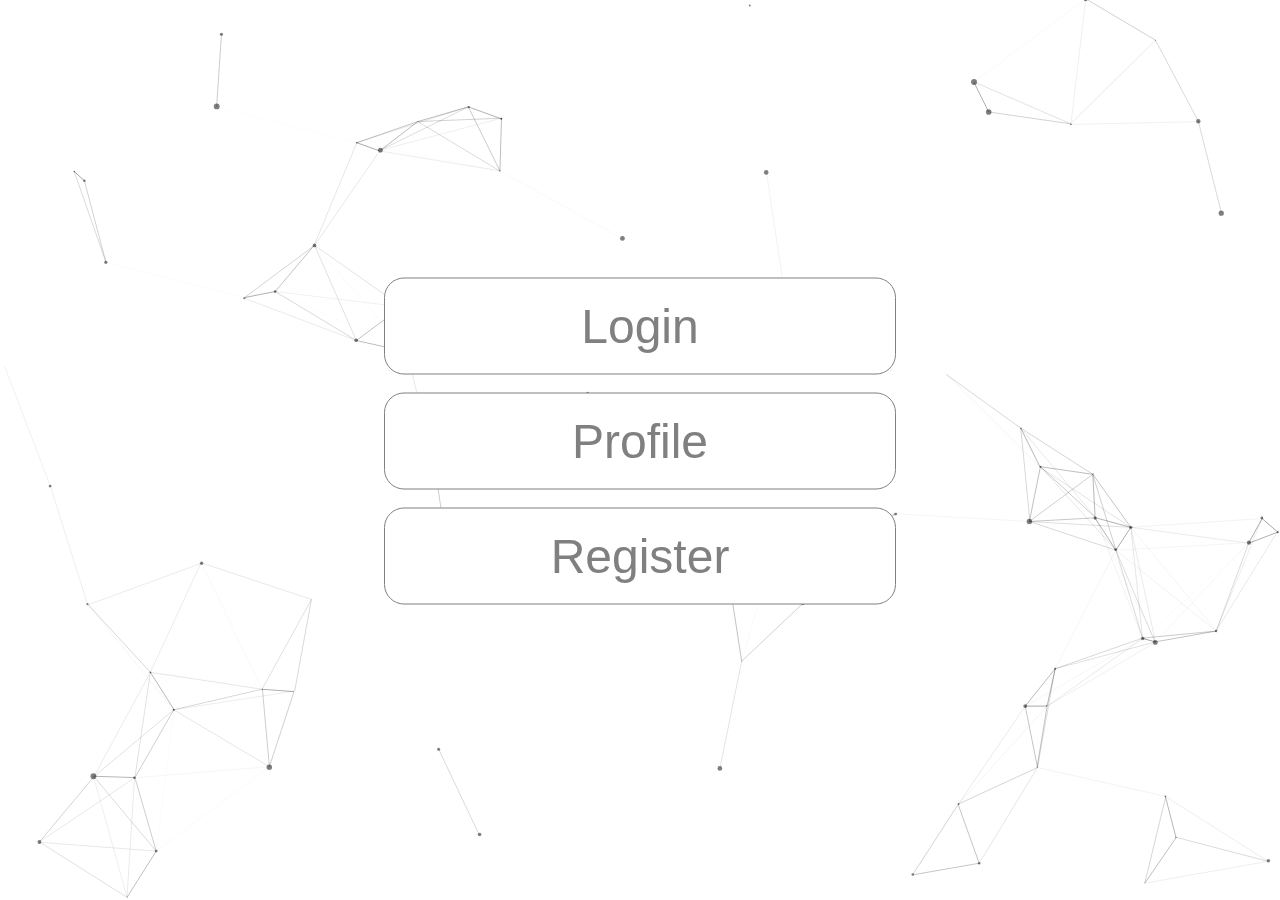
==== index.html @ 8c09290f "Directory changes" ====
<!DOCTYPE html>
<html lang="en">
<head>
    <meta charset="UTF-8">
    <meta http-equiv="X-UA-Compatible" content="IE=edge">
    <meta name="viewport" content="width=device-width, initial-scale=1.0">
    <title>Home</title>
    <script src="/static/js/particles.min.js"></script>
    <style>
        .menu {
            display: flex;
            flex-direction: column;
            justify-content: center;
            align-items: center;
            width: 40%;
            position: absolute;
            top: 50%;
            left: 50%;
            transform: translate(-50%, -50%);
        }
        .menu button {
            font-family: 'Roboto', sans-serif;            
            font-size: 3rem;
            padding: 20px;
            min-width: 100%;    
            border-radius: 20px;
            border: 1px solid grey;    
            color: grey;
            display: block;
            margin: 0 auto;
            background: #fff;
            transition: all 0.3s ease-in-out;
        }
        .menu button:hover {
            background: purple;
            border: 1px solid transparent;
            color: #fff;
        }
    </style>
    <style>
        #particles-js canvas {
            display: block;
            transform: scale(1);
            opacity: 1;
            transition: opacity .8s ease, transform 1.4s ease
        }

        #particles-js {
            width: 100%;
            height: 100%;
            position: fixed;
            z-index: -10;
            top: 0;
            left: 0
        }
    </style>
</head>
<body>
    <div id="particles-js"></div>
    <div class="menu">
        <button onclick="window.open('/login','_blank')">Login</button><br>
        <button onclick="window.open('/profile','_blank')">Profile</button><br>
        <button onclick="window.open('/register','_blank')">Register</button><br>
    </div>
    <script>
        particlesJS.load('particles-js', '/static/js/particlesjs-config.json', function() {
        console.log('callback - particles.js config loaded');
        });   
    </script>
</body>
</html>
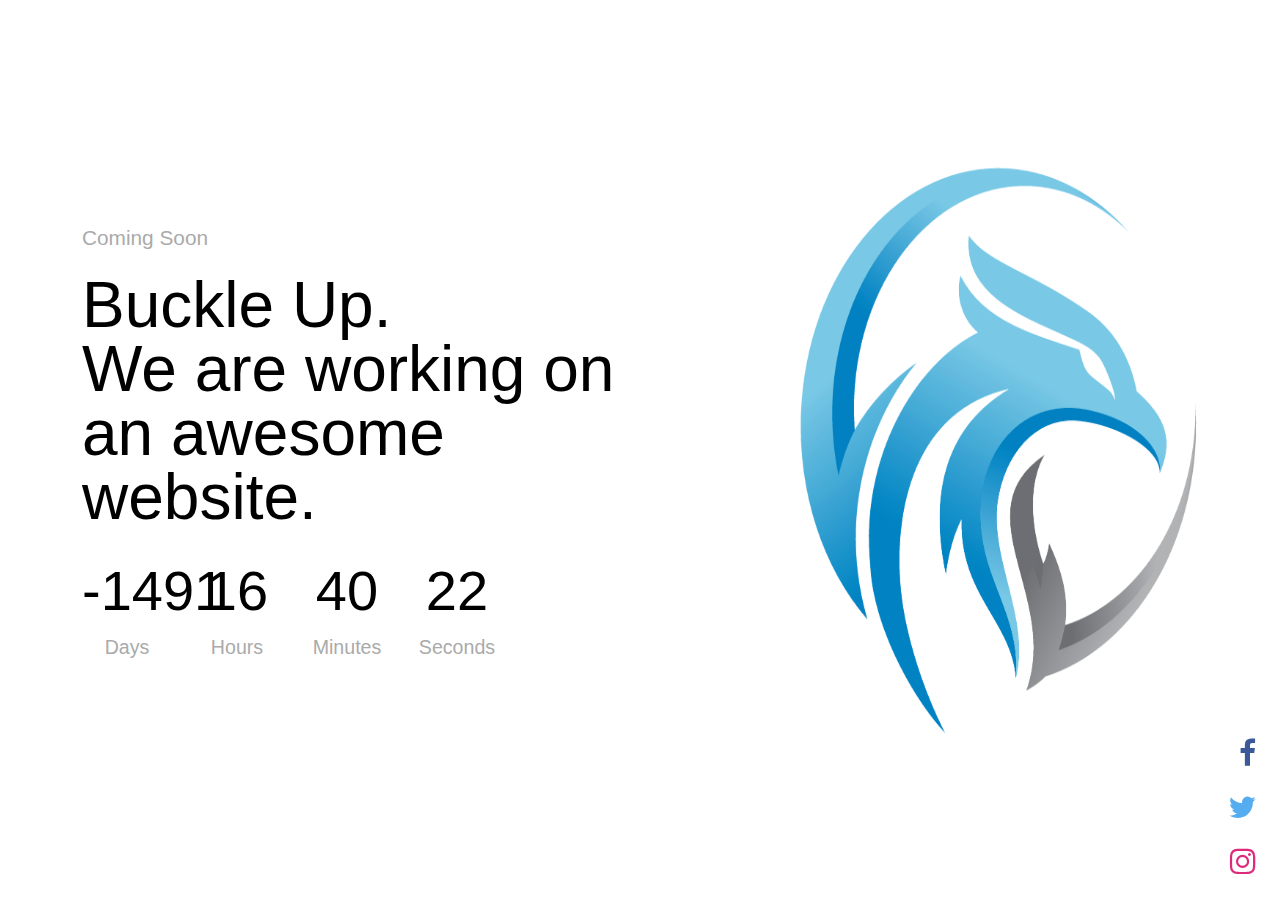
==== commit 04d2c562: "Coming soon page" ====
--- a/index.html
+++ b/index.html
@@ -2,70 +2,62 @@
 <html lang="en">
 <head>
     <meta charset="UTF-8">
-    <meta http-equiv="X-UA-Compatible" content="IE=edge">
-    <meta name="viewport" content="width=device-width, initial-scale=1.0">
-    <title>Home</title>
-    <script src="/static/js/particles.min.js"></script>
-    <style>
-        .menu {
-            display: flex;
-            flex-direction: column;
-            justify-content: center;
-            align-items: center;
-            width: 40%;
-            position: absolute;
-            top: 50%;
-            left: 50%;
-            transform: translate(-50%, -50%);
-        }
-        .menu button {
-            font-family: 'Roboto', sans-serif;            
-            font-size: 3rem;
-            padding: 20px;
-            min-width: 100%;    
-            border-radius: 20px;
-            border: 1px solid grey;    
-            color: grey;
-            display: block;
-            margin: 0 auto;
-            background: #fff;
-            transition: all 0.3s ease-in-out;
-        }
-        .menu button:hover {
-            background: purple;
-            border: 1px solid transparent;
-            color: #fff;
-        }
-    </style>
-    <style>
-        #particles-js canvas {
-            display: block;
-            transform: scale(1);
-            opacity: 1;
-            transition: opacity .8s ease, transform 1.4s ease
-        }
-
-        #particles-js {
-            width: 100%;
-            height: 100%;
-            position: fixed;
-            z-index: -10;
-            top: 0;
-            left: 0
-        }
-    </style>
+    <title>Coming Soon</title>
+    <meta name="viewport" content="width=device-width, initial-scale=1">
+    <link rel="stylesheet" href="/static/css/style.css">
+    <link rel="stylesheet" href="/static/css/bootstrap.min.css">
+    <link rel="stylesheet" href="/static/css/anim.css">
+    <link rel="stylesheet" href="https://maxcdn.bootstrapcdn.com/font-awesome/4.7.0/css/font-awesome.min.css">
+    <script src="https://code.jquery.com/jquery-3.6.0.min.js" integrity="sha256-/xUj+3OJU5yExlq6GSYGSHk7tPXikynS7ogEvDej/m4=" crossorigin="anonymous"></script>
+    <script src="/static/js/bootstrap.min.js"></script>
 </head>
-<body>
-    <div id="particles-js"></div>
-    <div class="menu">
-        <button onclick="window.open('/login','_blank')">Login</button><br>
-        <button onclick="window.open('/profile','_blank')">Profile</button><br>
-        <button onclick="window.open('/register','_blank')">Register</button><br>
+<body>    
+    <div class="container">
+        <div class="row" style="height: 100vh;">
+            <div class="col-md-6">
+                <div class="text-wrap vertical-center">
+                    <p>Coming Soon</p>
+                    <h1>Buckle Up.<br>We are working on an awesome website.</h1>
+                    <div class="timer-wrap">
+                        <div id="timer"></div>
+                    </div>
+                </div>
+            </div>
+            <div class="col-md-6 logo-wrap">
+                <img src="/static/img/logo.png" class="logo vertical-center" alt="">
+            </div>
+        </div>
+    </div>
+    <div class="links-wrap">
+        <a href="#" target="_blank" class="fa fa-facebook"></a>
+        <a href="#" target="_blank" class="fa fa-twitter"></a>
+        <a href="#" target="_blank" class="fa fa-instagram"></a>
     </div>
     <script>
-        particlesJS.load('particles-js', '/static/js/particlesjs-config.json', function() {
-        console.log('callback - particles.js config loaded');
-        });   
+        function updateTimer(date) {
+            future = Date.parse(date);
+            now = new Date();
+            diff = future - now;
+
+            days = Math.floor(diff / (1000 * 60 * 60 * 24));
+            hours = Math.floor(diff / (1000 * 60 * 60));
+            mins = Math.floor(diff / (1000 * 60));
+            secs = Math.floor(diff / 1000);
+
+            d = days;
+            h = hours - days * 24;
+            m = mins - hours * 60;
+            s = secs - mins * 60;
+
+            document.getElementById("timer")
+                .innerHTML =
+                '<div>' + d + '<span>Days</span></div>' +
+                '<div>' + h + '<span>Hours</span></div>' +
+                '<div>' + m + '<span>Minutes</span></div>' +
+                '<div>' + s + '<span>Seconds</span></div>';
+        }
+        updateTimer("jun 25, 2022 11:30:00");
+        setInterval('updateTimer("jun 25, 2022 11:30:00")', 1000);
     </script>
 </body>
 </html>--- a/static/css/style.css
+++ b/static/css/style.css
@@ -0,0 +1,165 @@
+@keyframes fromLeft {
+    0% {
+        opacity: 0;
+        transform: translateX(-100%);
+    }
+    100% {
+        opacity: 1;
+        transform: translateX(0);
+    }
+}
+@keyframes fromRight {
+    0% {
+        opacity: 0;
+        transform: translate(-50% 100%);
+    }
+    100% {
+        opacity: 1;
+        transform: translate(-50% 0);
+    }
+}
+@keyframes fromTop {
+    0% {
+        opacity: 0;
+        transform: translateY(-100%);
+    }
+    100% {
+        opacity: 1;
+        transform: translateY(0);
+    }
+}
+@keyframes fromBottom {
+    0% {
+        opacity: 0;
+        transform: translateY(100%);
+    }
+    100% {
+        opacity: 1;
+        transform: translateY(0);
+    }
+}
+.timer-wrap {    
+    width: 100%;
+    text-align: left;
+}
+#timer {
+    width: 100%;
+    font-size: 3.5em;
+    color: #000;
+    text-align: left;
+    animation: fromLeft .7s ease-in-out forwards;
+}
+
+#timer div {
+    font-family: 'Roboto', sans-serif;
+    display: inline-block;
+    width: 90px;
+    font-weight: 200;   
+    text-align: center;
+    margin-right: 20px; 
+}
+#timer div span {
+    font-family: 'Gill Sans', 'Gill Sans MT', Calibri, 'Trebuchet MS', sans-serif;
+    color: #aaa;
+    display: block;
+    font-size: .35em;
+    font-weight: 200;
+}
+.vertical-center{
+    position: relative;
+    top: 50%;
+    transform: translateY(-50%);
+}
+.text-wrap p {
+    font-family: 'Gill Sans', 'Gill Sans MT', Calibri, 'Trebuchet MS', sans-serif;
+    font-size: 1.3em;
+    line-height: 1.5;
+    margin-bottom: 20px;
+    color: #aaa;
+    font-weight: 200;
+    animation: fromTop .7s ease-in-out forwards;
+}
+.text-wrap h1 {
+    font-family: 'Roboto', sans-serif;
+    font-size: 4em;
+    line-height: 1;
+    margin-bottom: 20px;
+    color: #000;
+    animation: fromLeft .7s ease-in-out forwards;
+}
+.logo {
+    height: 63%;
+    width: 73%;
+    display: block;
+    margin-right: 0;
+    margin-left: auto;
+    animation: fromRight 1s ease-in-out forwards;
+}
+.links-wrap {
+    position: fixed;    
+    bottom: 0;
+    margin-bottom: 12px;
+    width: 100%;
+}
+.links-wrap .fa {
+    padding: 12px;
+    margin: 0px 10px;
+    font-size: 30px;
+    width: 50px;
+    text-align: center;
+    text-decoration: none;        
+    transition: 0.3s all;        
+    display: block;
+    margin-right: 12px;    
+    margin-left: auto;
+    width: fit-content;
+    animation: fromBottom .7s ease-in-out forwards;
+}
+.links-wrap .fa:hover {
+    color: #aaa;
+}
+.links-wrap .fa-facebook {
+    color: #3b5998;
+}
+.links-wrap .fa-twitter {
+    color: #55acee;
+}
+.links-wrap .fa-instagram {
+    color: #dd2a7b;
+}
+@media (max-width: 768px){  
+    .col-md-6 {
+        width: 100%;
+    }  
+    .logo-wrap {
+        display: none;
+    }
+    body {
+        background-image: url(/static/img/logo.png);
+        background-repeat: no-repeat;
+        background-size: contain;
+        background-position: center;    
+        background-color: rgba(255, 255, 255, 0.7) !important;
+        background-blend-mode: overlay;        
+    }
+    .row {
+        height: 60vh;
+    }
+    .text-wrap p {
+        font-size: 0.8em;
+    }
+    .text-wrap h1 {
+        font-size: 2em;
+    }
+    .links-wrap .fa {
+        font-size: 20px;
+    }
+    #timer {
+        font-size: 2em;
+        width: 100%;
+    }
+    #timer div {
+        margin-right: 20px;
+        width: auto;
+    }
+}
